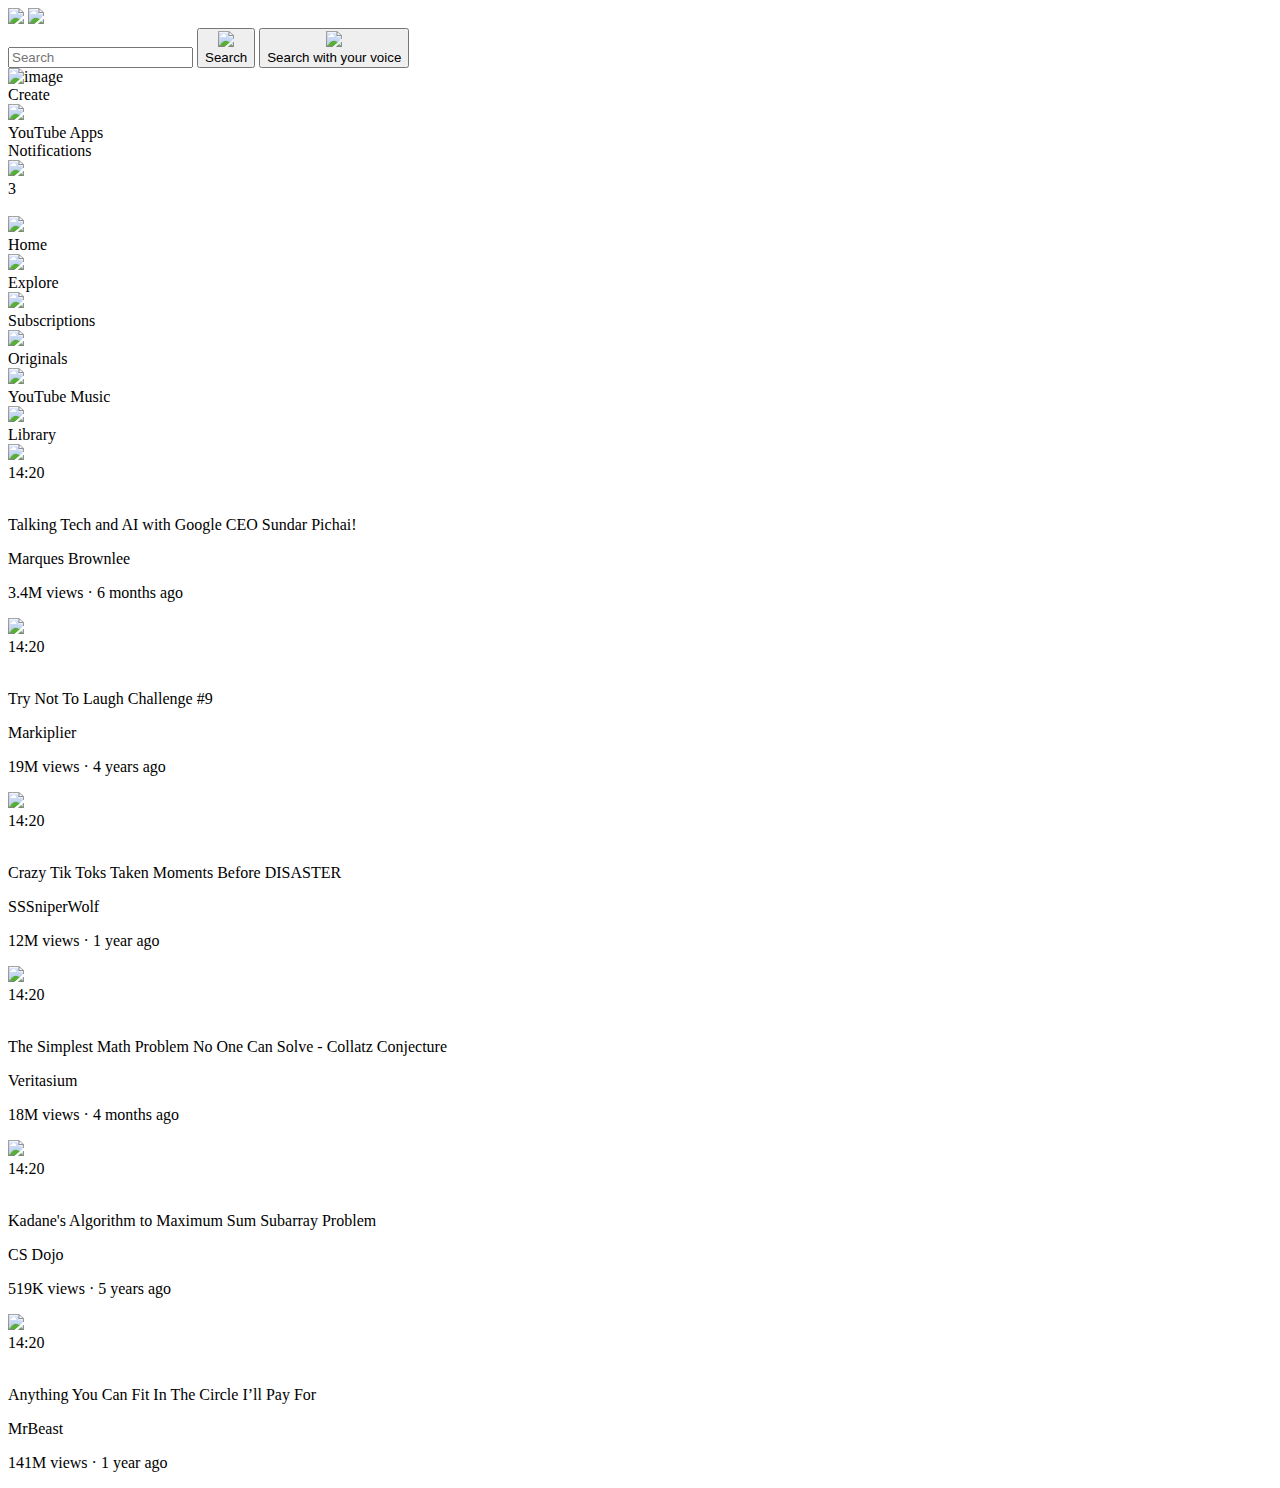
==== index.html @ daf226d0 "Add files via upload" ====
<!DOCTYPE html>
<html lang="en">
<head>
    <meta charset="UTF-8">
    <meta name="viewport" content="width=device-width, initial-scale=1.0">
    <title>YOUTUBE CLONE</title>
    <link rel="preconnect" href="https://fonts.googleapis.com">
    <link rel="preconnect" href="https://fonts.gstatic.com" crossorigin>
    <link href="https://fonts.googleapis.com/css2?family=Roboto:ital,wght@0,100;0,300;0,400;0,500;0,700;0,900;1,100;1,300;1,400;1,500;1,700;1,900&display=swap" rel="stylesheet">
    <link rel="stylesheet" href="styles/general.css">
    <link rel="stylesheet" href="styles/header.css">
    <link rel="stylesheet" href="styles/video.css">
    <link rel="stylesheet" href="styles/sidebar.css">
</head>
<body>
    <div class="header">
        <div class="left-section">
            <img class="hamburger-menu" src="icons/hamburger-menu.svg" >
            <img class="youtube-logo" src="icons/youtube-logo.svg" >
        </div>
        <div class="middle-section">
            <input class="search-bar" type="text" placeholder="Search">
            <button class="search-button">
                <img class="search-icon" src="icons/search.svg">
                <div class="tooltip">Search</div>
            </button>
            <button class="voice-search-button">
                <img class="voice-search-icon" src="icons/voice-search-icon.svg">
                <div class="tooltip">Search with your voice</div>
            </button>
        </div>
        <div class="right-section">
            <div class="upload-icon-container">
                <img class="upload-icon" src="icons/upload.svg" alt="image">
                <div class="tooltip">Create</div>
            </div>
            <div class="my-apps-icon">
                <img class="youtube-apps-icon" src="icons/youtube-apps.svg">
                <div class="tooltip">YouTube Apps</div>
            </div>
            <div class="notifications-icon-container">
                <div class="my-notifications">
                    <div class="tooltip">Notifications</div>
                    <img class="notifications-icon" src="icons/notifications.svg">
                    <div class="notifications-count">3</div>
                </div>
            </div>
            <img class="current-user-picture" src="channel-pictures/my-channel.jpeg" alt="">
        </div>
    </div>

    <div class="sidebar">
        <div class="sidebar-link">
            <img src="icons/home.svg">
            <div>Home</div>
        </div>
        <div class="sidebar-link">
            <img src="icons/explore.svg">
            <div>Explore</div>
        </div>
        <div class="sidebar-link">
            <img src="icons/subscriptions.svg">
            <div>Subscriptions</div>
        </div>
        <div class="sidebar-link">
            <img src="icons/originals.svg">
            <div>Originals</div>
        </div>
        <div class="sidebar-link">
            <img src="icons/youtube-music.svg">
            <div>YouTube Music</div>
        </div>
        <div class="sidebar-link">
            <img src="icons/library.svg">
            <div>Library</div>
        </div>
    </div>

    <div class="video-grid">
        <div class="video-preview">
            <div class="thumbnail-row">
                <img class="thumbnail" src="thumbnail/google ceo.webp">
                <div class="video-time">14:20</div>
            </div>
            <div class="video-info-grid">
                <div class="channel-picture">
                    <img class="profile-picture" src="channel-pictures/channel-1.jpeg" alt="">
                </div>
                <div class="video-info">  
                    <p class="video-title">
                    Talking Tech and AI with Google CEO Sundar Pichai!
                </p>
                <p class="video-author">
                    Marques Brownlee
                </p>
                <p class="video-stats">
                    3.4M views &#183; 6 months ago
                </p></div>
            </div>
        </div>
    
    
    
        <div class="video-preview">
            <div class="thumbnail-row">
                <img class="thumbnail" src="thumbnail/thumbnail-2.webp">
                <div class="video-time">14:20</div>
            </div>
            <div class="video-info-grid">
                <div class="channel-picture">
                    <img class="profile-picture" src="channel-pictures/channel-2.jpeg" alt="">
                </div>
                <div class="video-info">  
                    <p class="video-title">
                        Try Not To Laugh Challenge #9
                </p>
                <p class="video-author">
                    Markiplier
                </p>
                <p class="video-stats">
                    19M views · 4 years ago
                </p></div>
            </div>
        </div>
    
    
    
        <div class="video-preview">
            <div class="thumbnail-row">
                <img class="thumbnail" src="thumbnail/thumbnail-3.webp">
                <div class="video-time">14:20</div>
            </div>
            <div class="video-info-grid">
                <div class="channel-picture">
                    <img class="profile-picture" src="channel-pictures/channel-3.jpeg" alt="">
                </div>
                <div class="video-info">  
                    <p class="video-title">
                        Crazy Tik Toks Taken Moments Before DISASTER
                </p>
                <p class="video-author">
                    SSSniperWolf
                </p>
                <p class="video-stats">
                    12M views · 1 year ago
                </p></div>
            </div>
        </div>
    
    
    
        <div class="video-preview">
            <div class="thumbnail-row">
                <img class="thumbnail" src="thumbnail/thumbnail-4.webp">
                <div class="video-time">14:20</div>
            </div>
            <div class="video-info-grid">
                <div class="channel-picture">
                    <img class="profile-picture" src="channel-pictures/channel-4.jpeg" alt="">
                </div>
                <div class="video-info">  
                    <p class="video-title">
                        The Simplest Math Problem No One Can Solve - Collatz Conjecture
                </p>
                <p class="video-author">
                    Veritasium
                </p>
                <p class="video-stats">
                    18M views · 4 months ago
                </p></div>
            </div>
        </div>
    
    
    
        <div class="video-preview">
            <div class="thumbnail-row">
                <img class="thumbnail" src="thumbnail/thumbnail-5.webp">
                <div class="video-time">14:20</div>
            </div>
            <div class="video-info-grid">
                <div class="channel-picture">
                    <img class="profile-picture" src="channel-pictures/channel-5.jpeg" alt="">
                </div>
                <div class="video-info">  
                    <p class="video-title">
                        Kadane's Algorithm to Maximum Sum Subarray Problem
                </p>
                <p class="video-author">
                    CS Dojo
                </p>
                <p class="video-stats">
                    519K views · 5 years ago
                </p></div>
            </div>
        </div>
    
    
    
        <div class="video-preview">
            <div class="thumbnail-row">
                <img class="thumbnail" src="thumbnail/thumbnail-6.webp">
                <div class="video-time">14:20</div>
            </div>
            <div class="video-info-grid">
                <div class="channel-picture">
                    <img class="profile-picture" src="channel-pictures/channel-6.jpeg" alt="">
                </div>
                <div class="video-info">  
                <p class="video-title">
                    Anything You Can Fit In The Circle I’ll Pay For
                </p>
                <p class="video-author">
                    MrBeast
                </p>
                <p class="video-stats">
                    141M views · 1 year ago
                </p></div>
            </div>
        </div>
    </div>
</body>
</html>
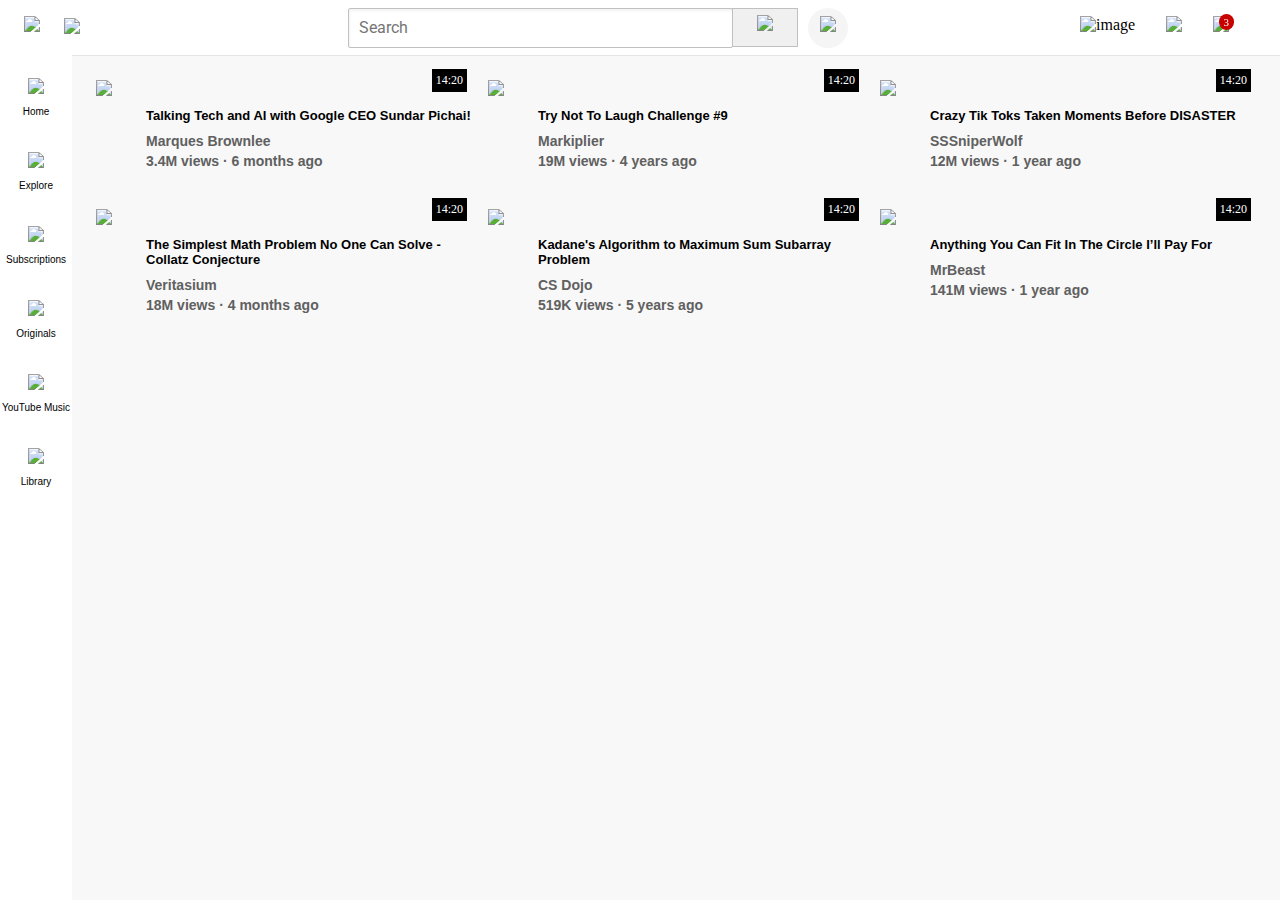
==== commit 7920c649: "Update index.html" ====
--- a/index.html
+++ b/index.html
@@ -7,10 +7,10 @@
     <link rel="preconnect" href="https://fonts.googleapis.com">
     <link rel="preconnect" href="https://fonts.gstatic.com" crossorigin>
     <link href="https://fonts.googleapis.com/css2?family=Roboto:ital,wght@0,100;0,300;0,400;0,500;0,700;0,900;1,100;1,300;1,400;1,500;1,700;1,900&display=swap" rel="stylesheet">
-    <link rel="stylesheet" href="styles/general.css">
-    <link rel="stylesheet" href="styles/header.css">
-    <link rel="stylesheet" href="styles/video.css">
-    <link rel="stylesheet" href="styles/sidebar.css">
+    <link rel="stylesheet" href="general.css">
+    <link rel="stylesheet" href="header.css">
+    <link rel="stylesheet" href="video.css">
+    <link rel="stylesheet" href="sidebar.css">
 </head>
 <body>
     <div class="header">
@@ -220,4 +220,4 @@
         </div>
     </div>
 </body>
-</html>+</html>
--- a/general.css
+++ b/general.css
@@ -0,0 +1,16 @@
+p{
+    font-weight: bold;
+    font-size: 16px;
+    font-family: Arial, Helvetica, sans-serif;
+    margin-top: 0;
+    margin-bottom: 0;
+    margin-right: -4.4px;
+}
+
+body{
+    margin: 0;
+    padding-top: 80px;
+    padding-left: 96px;
+    padding-right: 24px;
+    background-color: rgb(248, 248, 248);
+}--- a/header.css
+++ b/header.css
@@ -0,0 +1,173 @@
+.header{
+    height: 55px;
+
+    display: flex;
+    flex-direction: row;
+    justify-content: space-between;
+
+    position: fixed;
+    top: 0;
+    left: 0;
+    right: 0; 
+    z-index: 100;
+
+    background-color: white;
+    
+    border-bottom-width: 1px;
+    border-bottom-style: solid;
+    border-bottom-color: rgb(228, 228, 228);
+}
+
+.left-section{
+    display: flex;
+    align-items: center;
+}
+
+.hamburger-menu{
+    height: 24px;
+    margin-left: 24px;
+    margin-right: 24px;
+}
+
+.youtube-logo{
+    height: 20px;
+}
+
+.middle-section{
+    flex: 1;
+    margin-left: 70px;
+    margin-right: 35px;
+    max-width: 500px;
+    display: flex;
+    align-items: center;
+}
+
+.search-icon{
+    height: 25px;
+}
+
+.search-bar{
+    flex: 1;
+    height: 36px;
+    padding-left: 10px;
+    font-size: 16px;
+    border-width: 1px;
+    border-style: solid;
+    border-color: rgb(192, 192, 192);
+    border-radius: 2px;
+    box-shadow: inset 1px 2px 3px
+    rgba(0, 0, 0, 0.05);
+    width: 0;
+}
+
+.search-bar::placeholder{
+    font-family: roboto, Arial;
+    font-size: 16px;
+}
+
+.search-button{
+    height: 39px;
+    width: 66px;
+    background-color: rgb(240, 240, 240);
+    border-width: 1px;
+    border-style: solid;
+    border-color: rgb(192, 192, 192);
+    margin-left: -1px;
+    margin-right: 10px;
+}
+
+.search-button,
+.voice-search-button, 
+.upload-icon-container,
+.my-apps-icon,
+.my-notifications{
+    display: flex;
+    justify-content: center;
+    align-items: center;
+    position: relative;
+}
+
+.search-button .tooltip,
+.voice-search-button .tooltip,
+.upload-icon-container .tooltip,
+.my-apps-icon .tooltip,
+.my-notifications .tooltip {
+    position: absolute;
+    background-color: gray;
+    color: white;
+    padding-top: 4px;
+    padding-bottom: 4px;
+    padding-left: 8px;
+    padding-right:  8px;
+    border-radius: 2px;
+    font-size: 12px;
+    bottom: -30px;
+    opacity: 0;
+    transition: opacity 0.15s;
+    pointer-events: none;
+    white-space: nowrap;
+}
+
+.search-button:hover .tooltip,
+.voice-search-button:hover .tooltip,
+.upload-icon-container:hover .tooltip,
+.my-apps-icon:hover .tooltip,
+.my-notifications:hover .tooltip{
+    opacity: 1;
+}
+
+.voice-search-button{
+    height: 40px;
+    width: 40px;
+    border-radius: 20px;
+    border: none;
+    background-color: rgb(245, 245, 245);
+}
+
+.voice-search-icon{
+    height: 24px;
+}
+
+.right-section{
+    margin-right: 20px;
+    width: 180px;
+    display: flex;
+    align-items: center;
+    justify-content: space-between;
+    flex-shrink: 0;
+}
+
+.upload-icon{
+    height: 24px;
+}
+
+.youtube-apps-icon{
+    height: 24px;
+}
+
+.notifications-icon{
+    height: 24px;
+}
+
+.notifications-icon-container{
+    position: relative;
+}
+
+.notifications-count{
+    position: absolute;
+    top: -2px;
+    right: -5px;
+    background-color: rgb(200, 0, 0);
+    color: white;
+    font-size: 11px;
+    padding-left: 5px;
+    padding-right: 5px;
+    padding-bottom: 2px;
+    padding-top: 2px;
+    border-radius: 10px;
+}
+
+.current-user-picture{
+    height: 32px;
+    border-radius: 16px;
+}--- a/video.css
+++ b/video.css
@@ -0,0 +1,61 @@
+.thumbnail{
+    width: 100%;
+}
+
+.video-title{
+    margin-top: 0px;
+    font-size: 13px;
+    font-weight: bold;
+    margin-bottom: 10px;
+}
+
+.video-info-grid{
+    display: grid;
+    grid-template-columns: 50px 1fr;
+}
+
+.profile-picture{
+    width: 36px;
+    border-radius: 50px;
+}
+
+.thumbnail-row{
+    margin-bottom: 8px;
+    position: relative;
+}
+
+.video-author,
+.video-stats{
+    font-size: 14px;
+    color: rgb(96, 96, 96);
+}
+
+.video-author{
+    margin-bottom: 4px;
+}
+
+.video-grid{
+    display: grid;
+    grid-template-columns: 1fr 1fr 1fr;
+    column-gap: 16px;
+    row-gap: 40px;
+}
+@media (max-width: 750px) {
+    .video-grid{
+        grid-template-columns: 1fr 1fr;
+    }
+}
+
+.video-time {
+    background-color: black;
+    color: white;
+    position: absolute;
+    bottom: 8px;
+    right: 5px;
+    font-size: 12px;
+    font-weight: 500;
+    padding-left: 4px;
+    padding-top: 4px;
+    padding-bottom: 4px;
+    padding-right: 4px;
+}--- a/sidebar.css
+++ b/sidebar.css
@@ -0,0 +1,33 @@
+.sidebar{
+    position: fixed;
+    left: 0;
+    bottom: 0;
+    top: 55px;
+    background-color: white;
+    width: 72px;
+    z-index: 200;
+    padding-top: 5px;
+}
+
+.sidebar-link{
+    height: 74px;
+    display: flex;
+    justify-content: center;
+    align-items: center;
+    flex-direction: column;
+    cursor: pointer;
+}
+
+.sidebar-link:hover{
+    background-color: rgb(235, 235, 235);
+}
+
+.sidebar-link img{
+    height: 24px;
+    margin-bottom: 4px;
+}
+
+.sidebar-link div{
+    font-size: 10px;
+    font-family: Arial, Helvetica, sans-serif;
+}